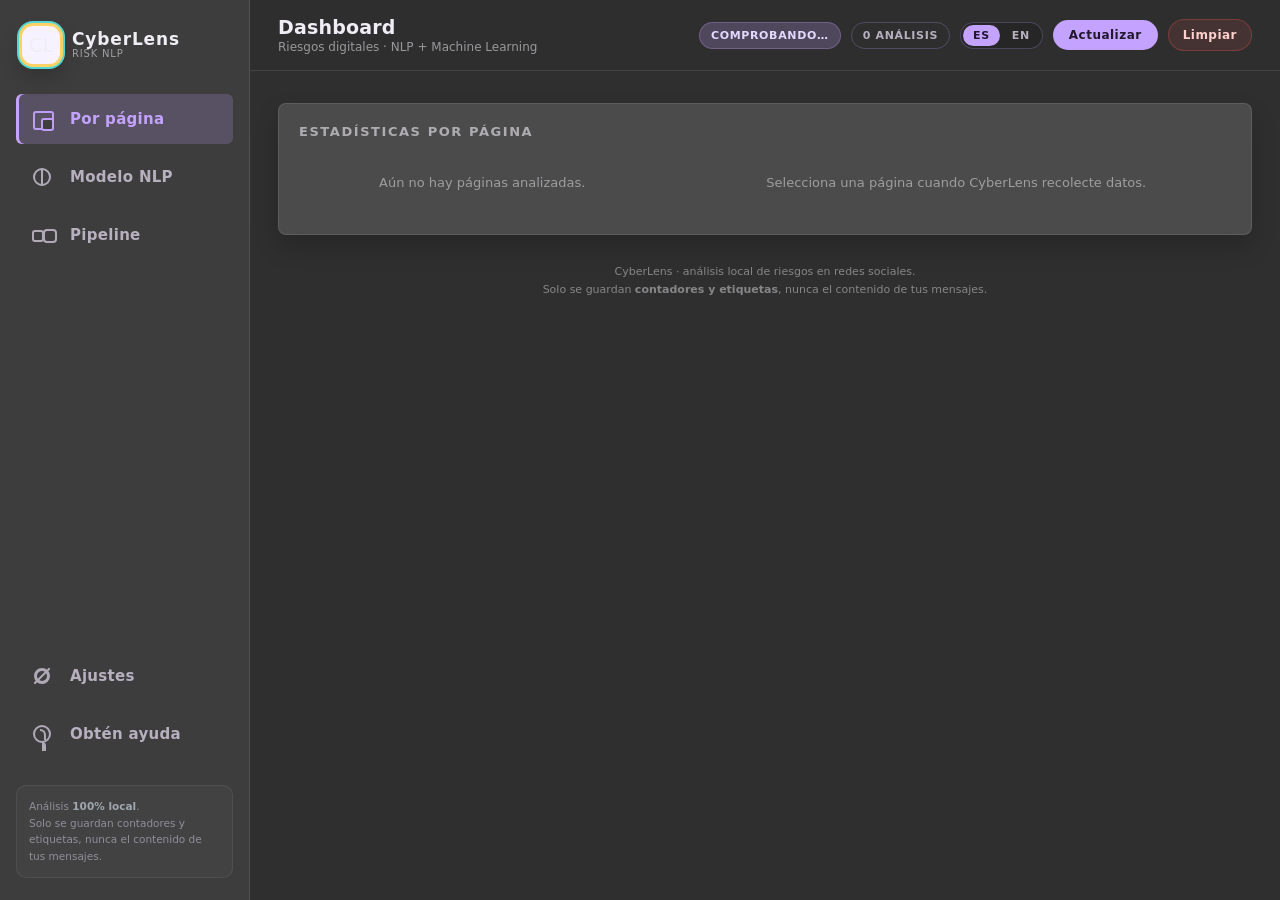
==== extension/dashboard.html @ c4533414 "Mejoras de la extension" ====
﻿<!DOCTYPE html>
<html lang="es">
<head>
  <meta charset="UTF-8" />
  <title>CyberLens · Dashboard</title>
  <style>
    * { box-sizing: border-box; margin: 0; padding: 0; }
    html, body { min-height: 100%; }
    :root {
      --bg:        #2f2f2f;
      --bg-2:      #383838;
      --panel:     #4b4b4b;
      --panel-2:   #3f3f43;
      --border:    rgba(255,255,255,0.10);
      --border-2:  rgba(196,162,255,0.24);
      --text:      #f0edf4;
      --muted:     #b7b0bf;
      --accent:    #c4a2ff;
      --accent-2:  #52d8d4;
      --sidebar-w: 250px;
    }
    body {
      font-family: "Segoe UI", system-ui, -apple-system, sans-serif;
      background: var(--bg);
      color: var(--text);
      min-height: 100vh;
    }

    /* ── Layout principal: sidebar + contenido ─────────────────────── */
    .app {
      display: grid;
      grid-template-columns: var(--sidebar-w) 1fr;
      min-height: 100vh;
    }

    /* ── Sidebar ───────────────────────────────────────────────────── */
    .sidebar {
      background: #3d3d3d;
      border-right: 1px solid var(--border);
      padding: 22px 16px;
      display: flex;
      flex-direction: column;
      gap: 26px;
      position: sticky;
      top: 0;
      height: 100vh;
    }
    .sidebar .brand {
      display: flex;
      align-items: center;
      gap: 12px;
      padding: 4px 6px;
    }
    .sidebar .brand .logo {
      width: 38px;
      height: 38px;
      border-radius: 11px;
      background: #f7f2ff;
      display: flex;
      align-items: center;
      justify-content: center;
      font-size: 20px;
      flex-shrink: 0;
      box-shadow: 0 0 0 3px #ffd166, 0 0 0 5px #52d8d4, 0 10px 22px rgba(0,0,0,0.24);
    }
    .sidebar .brand h1 {
      font-size: 17px;
      font-weight: 800;
      letter-spacing: 0.05em;
      color: var(--text);
      line-height: 1;
    }
    .sidebar .brand .sub {
      font-size: 10px;
      opacity: 0.55;
      letter-spacing: 0.08em;
      text-transform: uppercase;
    }

    .nav { display: flex; flex-direction: column; gap: 8px; }
    .nav a {
      display: flex;
      align-items: center;
      gap: 16px;
      padding: 13px 14px;
      border-radius: 6px;
      color: var(--muted);
      text-decoration: none;
      font-size: 15px;
      font-weight: 700;
      letter-spacing: 0.02em;
      transition: background 0.15s ease, color 0.15s ease;
    }
    .nav a .ico { width: 24px; text-align: center; font-size: 18px; opacity: 0.95; }
    .ico {
      position: relative;
      display: inline-block;
      width: 24px;
      height: 24px;
      flex-shrink: 0;
    }
    .ico::before,
    .ico::after {
      content: "";
      position: absolute;
      border-radius: 3px;
    }
    .ico--overview::before { inset: 4px; border: 2px solid currentColor; }
    .ico--overview::after { left: 7px; right: 7px; bottom: 7px; height: 6px; background: currentColor; }
    .ico--pages::before { left: 3px; top: 4px; width: 17px; height: 15px; border: 2px solid currentColor; }
    .ico--pages::after {
      right: 0; bottom: 0; width: 9px; height: 9px;
      border: 2px solid currentColor; background: #3d3d3d;
    }
    .ico--model::before { inset: 3px; border: 2px solid currentColor; border-radius: 50%; }
    .ico--model::after {
      left: 11px; top: 3px; width: 2px; height: 18px;
      background: currentColor;
      box-shadow: -6px 7px 0 -1px currentColor, 6px 7px 0 -1px currentColor;
    }
    .ico--pipeline::before { left: 2px; top: 11px; width: 20px; height: 2px; background: currentColor; }
    .ico--pipeline::after {
      left: 2px; top: 7px; width: 8px; height: 8px;
      border: 2px solid currentColor; background: #3d3d3d;
      box-shadow: 12px 0 0 -1px #3d3d3d, 12px 0 0 1px currentColor;
    }
    .ico--settings::before {
      inset: 4px;
      border: 3px solid currentColor;
      border-radius: 50%;
    }
    .ico--settings::after {
      left: 11px; top: 1px; width: 2px; height: 22px;
      background: currentColor;
      box-shadow: 0 0 0 0 currentColor;
      transform: rotate(45deg);
    }
    .ico--help::before {
      inset: 3px;
      border: 2px solid currentColor;
      border-radius: 50%;
    }
    .ico--help::after {
      left: 10px; top: 7px; width: 4px; height: 9px;
      border-top: 2px solid currentColor;
      border-right: 2px solid currentColor;
      border-radius: 0 6px 0 0;
      box-shadow: 1px 12px 0 -1px currentColor;
    }
    .nav a:hover { background: rgba(255,255,255,0.04); color: var(--text); }
    .nav a.active {
      background: rgba(196,162,255,0.20);
      color: var(--accent);
      box-shadow: inset 3px 0 0 var(--accent);
    }

    .sidebar .spacer { flex: 1; }
    .sidebar .side-note {
      font-size: 10.5px;
      line-height: 1.6;
      color: var(--muted);
      opacity: 0.7;
      background: rgba(255,255,255,0.04);
      border: 1px solid var(--border);
      border-radius: 10px;
      padding: 12px;
    }
    .sidebar .side-note strong { color: #cbd5e1; }

    /* ── Contenido ─────────────────────────────────────────────────── */
    .main { min-width: 0; }
    .main {
      height: 100vh;
      overflow: hidden;
    }
    .content {
      height: calc(100vh - 70px);
      overflow: auto;
      padding: 32px 28px 80px;
      max-width: 1600px;
      margin: 0 auto;
    }
    .content::-webkit-scrollbar { width: 8px; }
    .content::-webkit-scrollbar-thumb { background: #5f5968; border-radius: 999px; }
    .view-hidden { display: none !important; }

    .header {
      position: sticky;
      top: 0;
      z-index: 10;
      display: flex;
      align-items: center;
      justify-content: space-between;
      gap: 16px;
      padding: 16px 28px;
      background: rgba(47,47,47,0.92);
      backdrop-filter: blur(10px);
      border-bottom: 1px solid var(--border);
    }
    .header .titles h2 {
      font-size: 19px;
      font-weight: 800;
      letter-spacing: 0.01em;
      color: var(--text);
    }
    .header .titles p {
      font-size: 12px;
      opacity: 0.55;
      margin-top: 2px;
    }
    .header .actions {
      display: flex;
      align-items: center;
      gap: 10px;
      flex-wrap: wrap;
      justify-content: flex-end;
    }

    .pill {
      font-size: 11px;
      font-weight: 700;
      letter-spacing: 0.06em;
      text-transform: uppercase;
      padding: 6px 11px;
      border-radius: 999px;
      border: 1px solid var(--border-2);
      color: var(--muted);
      white-space: nowrap;
    }
    .pill.active  { background: #1f6f42; color: #d7ffe4; border-color: #1f6f42; }
    .pill.error   { background: #7f1d1d; color: #fecaca; border-color: #7f1d1d; }
    .pill.waiting { background: rgba(196,162,255,0.22); color: #e5d8ff; border-color: rgba(196,162,255,0.28); }
    .pill.paused  { background: #78350f; color: #fde68a; border-color: #78350f; }

    button.refresh {
      background: #c4a2ff;
      border: none;
      color: #21172f;
      font-size: 12px;
      font-weight: 700;
      padding: 8px 16px;
      border-radius: 999px;
      cursor: pointer;
      letter-spacing: 0.04em;
      font-family: inherit;
    }
    button.refresh:hover { filter: brightness(1.08); }
    button.clear {
      background: rgba(239,83,80,0.12);
      border: 1px solid rgba(239,83,80,0.32);
      color: #ffd0ce;
      font-size: 12px;
      font-weight: 700;
      padding: 8px 14px;
      border-radius: 999px;
      cursor: pointer;
      letter-spacing: 0.04em;
      font-family: inherit;
    }

    .lang-toggle {
      display: inline-flex;
      gap: 2px;
      padding: 2px;
      border-radius: 999px;
      background: rgba(24,24,24,0.35);
      border: 1px solid var(--border-2);
    }
    .lang-toggle button {
      background: transparent;
      border: none;
      color: var(--muted);
      font-size: 11px;
      font-weight: 800;
      letter-spacing: 0.06em;
      padding: 4px 10px;
      border-radius: 999px;
      cursor: pointer;
      font-family: inherit;
    }
    .lang-toggle button.active {
      background: #c4a2ff;
      color: #21172f;
    }

    /* ── Grid de tarjetas ──────────────────────────────────────────── */
    .grid {
      display: grid;
      grid-template-columns: repeat(12, 1fr);
      gap: 16px;
    }
    .card {
      background: var(--panel);
      border: 1px solid var(--border);
      border-radius: 8px;
      padding: 20px;
      box-shadow: 0 12px 24px rgba(0,0,0,0.18);
    }
    .card h2 {
      font-size: 13px;
      font-weight: 700;
      letter-spacing: 0.12em;
      text-transform: uppercase;
      opacity: 0.6;
      margin-bottom: 12px;
    }

    .span-12 { grid-column: span 12; }
    .span-8  { grid-column: span 8; }
    .span-6  { grid-column: span 6; }
    .span-4  { grid-column: span 4; }
    @media (max-width: 980px) {
      .span-8, .span-6, .span-4 { grid-column: span 12; }
    }

    /* ── KPI cards ─────────────────────────────────────────────────── */
    .kpi-row {
      grid-column: span 12;
      display: grid;
      grid-template-columns: repeat(5, 1fr);
      gap: 14px;
    }
    @media (max-width: 980px) { .kpi-row { grid-template-columns: repeat(2, 1fr); } }
    @media (max-width: 520px) { .kpi-row { grid-template-columns: 1fr; } }
    .kpi {
      background: var(--panel);
      border: 1px solid var(--border);
      border-radius: 8px;
      padding: 16px 18px;
      box-shadow: 0 8px 24px rgba(0,0,0,0.22);
      position: relative;
      overflow: hidden;
    }
    .kpi::before {
      content: "";
      position: absolute;
      top: 0; left: 0;
      width: 2px; height: 100%;
      background: var(--accent);
      opacity: 0.85;
    }
    .kpi.kpi--risky::before  { background: #ef5350; }
    .kpi.kpi--safe::before   { background: #52d8d4; }
    .kpi.kpi--conf::before   { background: #c4a2ff; }
    .kpi.kpi--dom::before    { background: #ffb86b; }
    .kpi .k-label {
      font-size: 12px;
      letter-spacing: 0.09em;
      text-transform: uppercase;
      opacity: 0.6;
      font-weight: 700;
    }
    .kpi .k-value {
      font-size: 30px;
      font-weight: 800;
      letter-spacing: -0.02em;
      line-height: 1.1;
      margin-top: 8px;
      color: #e8e1ee;
      font-variant-numeric: tabular-nums;
    }
    .kpi .k-sub {
      font-size: 12px;
      opacity: 0.55;
      margin-top: 4px;
    }

    /* ── Banner de nivel de riesgo ─────────────────────────────────── */
    .risk-banner { display: flex; align-items: center; gap: 24px; flex-wrap: wrap; }
    .risk-banner__badge {
      display: flex;
      flex-direction: column;
      align-items: center;
      justify-content: center;
      min-width: 160px;
      padding: 18px 24px;
      border-radius: 12px;
      font-weight: 800;
      letter-spacing: 0.1em;
      text-transform: uppercase;
      text-align: center;
    }
    .risk-banner__badge .level { font-size: 28px; line-height: 1; }
    .risk-banner__badge .label { font-size: 12px; opacity: 0.85; margin-top: 6px; }
    .risk-banner__badge.bajo  { background: rgba(32,201,168,0.16);  border: 1px solid rgba(32,201,168,0.42); color: #c7fff2; }
    .risk-banner__badge.medio { background: rgba(245,158,11,0.18); border: 1px solid #b45309; color: #fde68a; }
    .risk-banner__badge.alto  { background: rgba(239,83,80,0.18);  border: 1px solid rgba(239,83,80,0.45); color: #ffd0ce; }
    .risk-banner__badge.sin   { background: rgba(255,255,255,0.06); border: 1px solid rgba(255,255,255,0.14); color: var(--muted); }
    .risk-banner__body { flex: 1; min-width: 240px; }
    .risk-banner__body .reason { font-size: 15px; line-height: 1.5; color: var(--text); margin-bottom: 6px; }
    .risk-banner__body .hint { font-size: 12px; opacity: 0.6; line-height: 1.5; }
    .risk-banner__body strong { color: #fef3c7; }

    /* ── Donut + leyenda ───────────────────────────────────────────── */
    .donut-row { display: flex; align-items: center; gap: 20px; flex-wrap: wrap; }
    .donut-wrap { position: relative; width: 180px; height: 180px; flex-shrink: 0; }
    .donut-wrap .center {
      position: absolute; inset: 0;
      display: flex; flex-direction: column;
      align-items: center; justify-content: center;
      text-align: center; pointer-events: none;
    }
    .donut-wrap .center .big { font-size: 28px; font-weight: 800; color: var(--text); }
    .donut-wrap .center .small {
      font-size: 12px; letter-spacing: 0.08em; text-transform: uppercase;
      opacity: 0.55; margin-top: 2px;
    }
    .legend { flex: 1; min-width: 180px; display: grid; gap: 8px; }
    .legend .row { display: flex; align-items: center; gap: 10px; font-size: 13px; }
    .legend .dot { width: 10px; height: 10px; border-radius: 50%; flex-shrink: 0; }
    .legend .name { flex: 1; }
    .legend .pct { font-variant-numeric: tabular-nums; font-weight: 700; color: var(--text); }
    .legend .count { font-size: 11px; opacity: 0.55; margin-left: 6px; }

    /* ── Confianza ─────────────────────────────────────────────────── */
    .conf-wrap { text-align: center; }
    .conf-wrap .value {
      font-size: 48px; font-weight: 800; letter-spacing: -0.02em;
      line-height: 1; color: var(--accent); margin: 10px 0 4px;
    }
    .conf-wrap .label {
      font-size: 12px; letter-spacing: 0.08em; text-transform: uppercase; opacity: 0.55;
    }
    .conf-bar {
      margin-top: 14px; height: 8px; width: 100%;
      background: rgba(255,255,255,0.06); border-radius: 999px; overflow: hidden;
    }
    .conf-bar__fill {
      height: 100%; background: #c4a2ff;
      border-radius: 999px; transition: width 0.5s cubic-bezier(0.22,1,0.36,1);
    }
    .conf-hint { font-size: 11px; opacity: 0.55; margin-top: 10px; line-height: 1.5; }

    /* ── Sparkline de sesión ───────────────────────────────────────── */
    .spark { display: flex; align-items: flex-end; gap: 4px; height: 80px; padding: 4px 0; }
    .spark__bar { flex: 1; min-width: 4px; border-radius: 3px 3px 0 0; transition: height 0.3s ease; }
    .spark__empty { font-size: 12px; opacity: 0.45; text-align: center; padding: 20px; }
    .session-stats {
      display: grid; grid-template-columns: repeat(3, 1fr); gap: 10px; margin-top: 14px;
    }
    .session-stats .stat {
      padding: 10px; background: rgba(255,255,255,0.05); border-radius: 6px; text-align: center;
    }
    .session-stats .stat .n { font-size: 20px; font-weight: 800; color: var(--text); }
    .session-stats .stat .l {
      font-size: 12px; letter-spacing: 0.08em; text-transform: uppercase; opacity: 0.55; margin-top: 4px;
    }

    /* ── Chips de últimas categorías ───────────────────────────────── */
    .chips { display: flex; flex-wrap: wrap; gap: 8px; max-height: 220px; overflow-y: auto; padding-right: 4px; }
    .chips::-webkit-scrollbar { width: 6px; }
    .chips::-webkit-scrollbar-thumb { background: #6d6974; border-radius: 999px; }
    .chip {
      display: inline-flex; align-items: center; gap: 8px; padding: 6px 12px;
      border-radius: 999px; font-size: 12px; font-weight: 600; border: 1px solid transparent;
    }
    .chip .dot { width: 8px; height: 8px; border-radius: 50%; }
    .chip .when { font-size: 10px; opacity: 0.6; font-weight: 500; margin-left: 2px; }
    .chip.seguro      { background: rgba(32,201,168,0.14);  color: #c7fff2; border-color: rgba(32,201,168,0.32); }
    .chip.phishing    { background: rgba(239,83,80,0.14);  color: #ffd0ce; border-color: rgba(239,83,80,0.32); }
    .chip.toxicidad   { background: rgba(196,162,255,0.16); color: #eadfff; border-color: rgba(196,162,255,0.34); }
    .chip.oversharing { background: rgba(255,184,107,0.14); color: #ffe3bf; border-color: rgba(255,184,107,0.32); }
    .chip.seguro      .dot { background: #20c9a8; }
    .chip.phishing    .dot { background: #ef5350; }
    .chip.toxicidad   .dot { background: #c4a2ff; }
    .chip.oversharing .dot { background: #ffb86b; }

    .empty-card { text-align: center; padding: 24px; opacity: 0.5; font-size: 13px; }

    .site-layout {
      display: grid;
      grid-template-columns: minmax(240px, 0.8fr) minmax(0, 1.2fr);
      gap: 16px;
    }
    .site-list { display: grid; gap: 4px; }
    .site-row {
      width: 100%;
      display: grid;
      grid-template-columns: 34px 1fr auto;
      gap: 12px;
      align-items: center;
      padding: 12px 10px;
      border: 0;
      border-radius: 8px;
      background: transparent;
      color: var(--text);
      cursor: pointer;
      text-align: left;
      font-family: inherit;
    }
    .site-row:hover,
    .site-row.active { background: rgba(196,162,255,0.16); }
    .site-icon {
      width: 28px;
      height: 28px;
      display: grid;
      place-items: center;
      border-radius: 50%;
      background: rgba(196,162,255,0.18);
      color: var(--accent);
      font-size: 12px;
      font-weight: 900;
    }
    .site-row strong { display: block; font-size: 15px; font-weight: 700; color: var(--text); }
    .site-row small { display: block; margin-top: 3px; color: var(--muted); font-size: 12px; line-height: 1.35; }
    .site-row .chev {
      width: 9px;
      height: 9px;
      border-right: 2px solid #8f8998;
      border-bottom: 2px solid #8f8998;
      transform: rotate(-45deg);
    }
    .site-detail__head {
      display: flex;
      align-items: flex-start;
      justify-content: space-between;
      gap: 16px;
      margin-bottom: 16px;
    }
    .site-detail__head h3 { font-size: 22px; font-weight: 700; color: var(--text); }
    .site-detail__head p { margin-top: 4px; color: var(--muted); font-size: 12px; }
    .site-mini-grid {
      display: grid;
      grid-template-columns: repeat(4, minmax(0, 1fr));
      gap: 10px;
      margin-bottom: 16px;
    }
    .site-mini {
      padding: 12px;
      border-radius: 8px;
      background: rgba(255,255,255,0.05);
      border: 1px solid var(--border);
    }
    .site-mini .n { font-size: 24px; font-weight: 800; color: var(--text); font-variant-numeric: tabular-nums; }
    .site-mini .l {
      margin-top: 4px;
      color: var(--muted);
      font-size: 10px;
      letter-spacing: 0.08em;
      text-transform: uppercase;
    }
    .site-bars { display: grid; gap: 10px; }
    .site-bar {
      display: grid;
      grid-template-columns: 110px 1fr 44px;
      gap: 10px;
      align-items: center;
      font-size: 12px;
    }
    .site-bar .track {
      height: 7px;
      overflow: hidden;
      border-radius: 999px;
      background: rgba(255,255,255,0.08);
    }
    .site-bar .fill { display: block; height: 100%; border-radius: inherit; }
    .site-recent { margin-top: 16px; }

    /* ── Divisor de sección ────────────────────────────────────────── */
    .section-divider {
      grid-column: span 12;
      display: flex; align-items: center; gap: 14px;
      margin: 14px 0 0;
      font-size: 12px; font-weight: 800; letter-spacing: 0.12em;
      text-transform: uppercase; color: #cbd5e1;
    }
    .section-divider .badge {
      font-size: 16px;
      width: 30px; height: 30px; border-radius: 9px;
      display: inline-flex; align-items: center; justify-content: center;
      background: rgba(196,162,255,0.16); border: 1px solid rgba(196,162,255,0.32);
    }
    .section-divider::after { content: ""; flex: 1; height: 1px; background: var(--border); }

    /* ── Pipeline NLP ─────────────────────────────────────────────── */
    .pipeline { display: flex; align-items: stretch; gap: 10px; overflow-x: auto; padding-bottom: 4px; }
    .pipe-step {
      flex: 1 1 0; min-width: 140px;
      background: rgba(255,255,255,0.04); border: 1px solid var(--border);
      border-radius: 8px; padding: 12px; position: relative;
    }
    .pipe-step__num {
      display: inline-flex; align-items: center; justify-content: center;
      width: 22px; height: 22px; border-radius: 50%;
      background: #c4a2ff;
      color: #21172f; font-size: 11px; font-weight: 800; margin-bottom: 8px;
    }
    .pipe-step__title {
      font-size: 12px; font-weight: 700; color: var(--text);
      letter-spacing: 0.04em; text-transform: uppercase;
    }
    .pipe-step__sub { font-size: 11px; opacity: 0.55; margin-top: 2px; line-height: 1.4; }
    .pipe-step__sample {
      margin-top: 8px; padding: 6px 8px; background: rgba(0,0,0,0.18);
      border-radius: 6px; font-family: ui-monospace, Consolas, monospace;
      font-size: 11px; color: #d8c8ff; white-space: nowrap;
      overflow: hidden; text-overflow: ellipsis; max-width: 100%;
    }
    .pipe-arrow { display: flex; align-items: center; color: #8a8294; font-size: 18px; flex-shrink: 0; }
    @media (max-width: 980px) {
      .pipeline { flex-direction: column; }
      .pipe-arrow { transform: rotate(90deg); align-self: center; }
    }

    /* ── Dataset / Precisión / barras ──────────────────────────────── */
    .stat-grid { display: grid; gap: 10px; }
    .stat-grid .row {
      display: grid; grid-template-columns: 90px 1fr 56px;
      align-items: center; gap: 10px; font-size: 12px;
    }
    .stat-grid .row .name { font-weight: 600; color: var(--text); }
    .stat-grid .row .track {
      height: 8px; background: rgba(255,255,255,0.06); border-radius: 999px; overflow: hidden;
    }
    .stat-grid .row .fill { height: 100%; border-radius: 999px; }
    .stat-grid .row .val { text-align: right; font-variant-numeric: tabular-nums; font-weight: 700; color: var(--text); }
    .fill--seguro      { background: #20c9a8; }
    .fill--phishing    { background: #ef5350; }
    .fill--toxicidad   { background: #c4a2ff; }
    .fill--oversharing { background: #ffb86b; }
    .fill--normal      { background: #20c9a8; }

    .big-metric { text-align: center; padding: 4px 0; }
    .big-metric .v {
      font-size: 44px; font-weight: 800; letter-spacing: -0.02em; line-height: 1; color: var(--accent);
    }
    .big-metric .l {
      font-size: 10px; letter-spacing: 0.08em; text-transform: uppercase; opacity: 0.55; margin-top: 6px;
    }
    .metric-row { display: grid; grid-template-columns: repeat(3, 1fr); gap: 10px; margin-top: 16px; }
    .metric-row .m { padding: 10px; background: rgba(255,255,255,0.03); border-radius: 8px; text-align: center; }
    .metric-row .m .n { font-size: 18px; font-weight: 800; color: var(--text); font-variant-numeric: tabular-nums; }
    .metric-row .m .k {
      font-size: 10px; letter-spacing: 0.08em; text-transform: uppercase; opacity: 0.55; margin-top: 2px;
    }

    /* ── Config del modelo (chips informativos) ────────────────────── */
    .spec-list { display: grid; gap: 10px; }
    .spec-list .spec {
      display: flex; align-items: center; justify-content: space-between; gap: 12px;
      padding: 10px 12px; background: rgba(255,255,255,0.03);
      border: 1px solid var(--border); border-radius: 10px;
    }
    .spec .spec-k { font-size: 11px; letter-spacing: 0.04em; text-transform: uppercase; opacity: 0.6; font-weight: 700; }
    .spec .spec-v {
      font-size: 12px; font-weight: 700; color: #d8c8ff;
      font-family: ui-monospace, Consolas, monospace; text-align: right;
    }

    /* ── Top términos por categoría ────────────────────────────────── */
    .terms-grid { display: grid; grid-template-columns: repeat(2, 1fr); gap: 14px; }
    @media (max-width: 1100px) { .terms-grid { grid-template-columns: 1fr; } }
    .terms-col {
      background: rgba(255,255,255,0.04); border: 1px solid var(--border);
      border-radius: 8px; padding: 14px;
    }
    .terms-col .head {
      display: flex; align-items: center; gap: 8px; margin-bottom: 10px;
      font-size: 12px; font-weight: 800; letter-spacing: 0.04em; text-transform: uppercase;
    }
    .terms-col .head .dot { width: 10px; height: 10px; border-radius: 50%; }
    .terms { display: flex; flex-wrap: wrap; gap: 6px; }
    .term {
      display: inline-flex; align-items: baseline; gap: 6px;
      padding: 5px 10px; border-radius: 8px; font-size: 12px; font-weight: 600;
      background: rgba(255,255,255,0.04); border: 1px solid var(--border);
    }
    .term .w {
      font-size: 10px; opacity: 0.55; font-variant-numeric: tabular-nums;
      font-family: ui-monospace, Consolas, monospace;
    }

    /* ── Matriz de confusión ───────────────────────────────────────── */
    .cm-wrap { display: grid; grid-template-columns: auto 1fr; gap: 8px; align-items: center; }
    .cm-wrap .yaxis-label {
      writing-mode: vertical-rl; transform: rotate(180deg);
      font-size: 10px; letter-spacing: 0.12em; text-transform: uppercase; opacity: 0.5; align-self: center;
    }
    .cm-wrap .xaxis-label {
      grid-column: 2; font-size: 10px; letter-spacing: 0.12em; text-transform: uppercase;
      opacity: 0.5; text-align: center; margin-top: 6px;
    }
    .cm-table { width: 100%; border-collapse: separate; border-spacing: 4px; font-size: 11px; }
    .cm-table th {
      font-size: 10px; letter-spacing: 0.06em; text-transform: uppercase;
      opacity: 0.55; font-weight: 600; padding: 4px 2px; text-align: center;
    }
    .cm-table th.row-head { text-align: right; padding-right: 8px; white-space: nowrap; }
    .cm-table td {
      text-align: center; padding: 10px 4px; border-radius: 6px;
      font-weight: 700; color: var(--text); font-variant-numeric: tabular-nums; transition: background 0.2s ease;
    }
    .cm-table td.diag { outline: 1px solid rgba(196,162,255,0.42); }
    .cm-hint { font-size: 11px; opacity: 0.55; margin-top: 12px; line-height: 1.5; }

    .settings-grid {
      display: grid;
      grid-template-columns: repeat(2, minmax(0, 1fr));
      gap: 16px;
    }
    .settings-card,
    .help-panel {
      background: var(--panel);
      border: 1px solid var(--border);
      border-radius: 8px;
      padding: 24px;
    }
    .settings-card h3,
    .help-panel h3 {
      font-size: 20px;
      margin-bottom: 10px;
      color: var(--text);
    }
    .settings-card p,
    .help-panel p {
      color: #d8d3df;
      line-height: 1.65;
      font-size: 15px;
    }
    .settings-actions {
      display: flex;
      flex-wrap: wrap;
      gap: 10px;
      margin-top: 18px;
    }
    .settings-actions .btn-lite {
      border: 1px solid var(--border-2);
      background: rgba(196,162,255,0.14);
      color: #eadfff;
      border-radius: 999px;
      padding: 10px 16px;
      font-family: inherit;
      font-weight: 800;
      cursor: pointer;
    }
    .settings-actions .btn-danger {
      border-color: rgba(239,83,80,0.36);
      background: rgba(239,83,80,0.12);
      color: #ffd0ce;
    }
    .help-view {
      grid-column: span 12;
      max-width: 860px;
      padding: 8px 12px 40px;
    }
    .help-view h2 {
      font-size: 30px;
      font-weight: 800;
      margin-bottom: 28px;
      color: var(--text);
      letter-spacing: 0;
      text-transform: none;
      opacity: 1;
    }
    .help-copy {
      font-size: 18px;
      line-height: 1.7;
      color: #e2dce8;
      margin-bottom: 26px;
    }
    .help-meta {
      display: grid;
      gap: 16px;
      margin-bottom: 28px;
      font-size: 17px;
    }
    .code-pill {
      display: inline-flex;
      align-items: center;
      min-height: 42px;
      padding: 0 12px;
      margin-left: 8px;
      border-radius: 8px;
      background: #555;
      color: #e6e1ec;
      font-weight: 800;
      letter-spacing: 0.06em;
      font-family: ui-monospace, Consolas, monospace;
    }
    .help-links {
      margin-left: 24px;
      display: grid;
      gap: 8px;
      color: #c4a2ff;
      font-size: 16px;
    }
    .help-links a {
      color: #b9d2ff;
      text-decoration: underline;
      text-underline-offset: 3px;
    }

    .footer { margin-top: 28px; text-align: center; font-size: 11px; opacity: 0.45; line-height: 1.6; }

    /* ── Responsive: barra inferior + vista activa ─────────────────── */
    @media (max-width: 1100px) {
      body { overflow: hidden; }
      .app {
        display: block;
        min-height: 100vh;
      }
      .sidebar {
        position: fixed;
        left: 0;
        right: 0;
        bottom: 0;
        top: auto;
        z-index: 40;
        height: 64px;
        padding: 0 10px;
        border-right: 0;
        border-top: 1px solid var(--border);
        background: #3d3d3d;
        display: grid;
        grid-template-columns: repeat(5, 1fr);
        align-items: center;
      }
      .sidebar .brand,
      .sidebar .spacer,
      .sidebar .side-note {
        display: none;
      }
      .nav,
      .nav-secondary {
        display: contents;
      }
      .nav a {
        width: 100%;
        height: 52px;
        justify-content: center;
        padding: 0;
        border-radius: 999px;
        box-shadow: none;
        font-size: 0;
      }
      .nav a span:not(.ico) { display: none; }
      .nav a .ico {
        width: 24px;
        height: 24px;
        opacity: 1;
      }
      .nav a.active {
        background: rgba(196,162,255,0.28);
        box-shadow: none;
        color: var(--accent);
      }
      .main {
        height: 100vh;
        overflow: hidden;
        padding-bottom: 64px;
      }
      .header {
        position: sticky;
        top: 0;
        min-height: 112px;
        padding: 18px 20px 10px;
        display: grid;
        grid-template-columns: 1fr;
        align-items: start;
        gap: 10px;
      }
      .header .titles h2 {
        font-size: 24px;
        line-height: 1.1;
      }
      .header .titles p { display: none; }
      .header .actions {
        width: 100%;
        min-width: 0;
        flex-wrap: nowrap;
        justify-content: flex-start;
        overflow-x: auto;
        padding-bottom: 4px;
        scrollbar-width: none;
      }
      .header .actions::-webkit-scrollbar { display: none; }
      .pill,
      button.refresh,
      button.clear {
        flex: 0 0 auto;
      }
      .content {
        height: calc(100vh - 112px - 64px);
        overflow: auto;
        padding: 18px 14px 24px;
        max-width: none;
        width: 100%;
      }
      .grid {
        grid-template-columns: 1fr;
        gap: 14px;
      }
      .span-12,
      .span-8,
      .span-6,
      .span-4,
      .kpi-row {
        grid-column: 1 / -1;
      }
      .card {
        padding: 16px;
        border-radius: 8px;
        width: 100%;
        min-width: 0;
      }
      .kpi-row {
        grid-template-columns: 1fr;
        gap: 12px;
      }
      .risk-banner {
        display: grid;
        grid-template-columns: 1fr;
        gap: 14px;
      }
      .risk-banner__badge {
        min-width: 0;
        width: 100%;
      }
      .donut-row {
        justify-content: center;
      }
      .legend {
        width: 100%;
        min-width: 0;
      }
      .session-stats {
        grid-template-columns: 1fr;
      }
      .site-layout { grid-template-columns: 1fr; }
      .site-mini-grid { grid-template-columns: repeat(2, minmax(0, 1fr)); }
      .site-row {
        padding: 14px 8px;
      }
      .pipeline {
        flex-direction: column;
        overflow-x: visible;
      }
      .pipe-arrow {
        transform: rotate(90deg);
        align-self: center;
      }
      .terms-grid {
        grid-template-columns: 1fr;
      }
      .cm-wrap {
        overflow-x: auto;
      }
      .cm-table {
        min-width: 520px;
      }
    }
    @media (max-width: 520px) {
      .site-mini-grid { grid-template-columns: 1fr; }
      .site-bar { grid-template-columns: 88px 1fr 38px; }
      .header { min-height: 120px; padding-inline: 16px; }
      .content { height: calc(100vh - 120px - 64px); }
      .lang-toggle button { padding: 4px 8px; }
      .pill { padding: 6px 9px; }
    }
  </style>
</head>
<body>
  <div class="app">
    <!-- ── Sidebar ─────────────────────────────────────────────────── -->
    <aside class="sidebar">
      <div class="brand">
        <div class="logo" aria-hidden="true">CL</div>
        <div>
          <h1>CyberLens</h1>
          <div class="sub" data-i18n="dashboard.sidebar.tag">Risk NLP</div>
        </div>
      </div>

      <nav class="nav" id="nav">
        <a href="#view-pages" class="active" data-nav="view-pages">
          <span class="ico ico--pages" aria-hidden="true"></span><span>Por página</span>
        </a>
        <a href="#view-model" data-nav="view-model">
          <span class="ico ico--model" aria-hidden="true"></span><span data-i18n="dashboard.nav.model">Modelo NLP</span>
        </a>
        <a href="#view-pipeline" data-nav="view-pipeline">
          <span class="ico ico--pipeline" aria-hidden="true"></span><span data-i18n="dashboard.nav.pipeline">Pipeline</span>
        </a>
      </nav>

      <div class="spacer"></div>
      <nav class="nav nav-secondary">
        <a href="#view-settings" data-nav="view-settings">
          <span class="ico ico--settings" aria-hidden="true"></span><span>Ajustes</span>
        </a>
        <a href="#view-help" data-nav="view-help">
          <span class="ico ico--help" aria-hidden="true"></span><span>Obtén ayuda</span>
        </a>
      </nav>
      <div class="side-note" data-i18n-html="dashboard.sidebar.note">
        Análisis <strong>100% local</strong>.<br />Solo se guardan contadores y etiquetas, nunca el contenido de tus mensajes.
      </div>
    </aside>

    <!-- ── Contenido principal ─────────────────────────────────────── -->
    <div class="main">
      <header class="header">
        <div class="titles">
          <h2 data-i18n="dashboard.header.title">Dashboard</h2>
          <p data-i18n="dashboard.header.subtitle">Riesgos digitales · NLP + Machine Learning</p>
        </div>
        <div class="actions">
          <span id="statusPill" class="pill waiting" data-i18n="pill.checking">Comprobando…</span>
          <span class="pill" id="totalPill">0 análisis</span>
          <span class="lang-toggle" data-i18n-attr="title:lang.toggle.title">
            <button type="button" data-lang-btn="es" data-i18n="lang.es">ES</button>
            <button type="button" data-lang-btn="en" data-i18n="lang.en">EN</button>
          </span>
          <button id="btnRefresh" class="refresh" data-i18n="dashboard.btn.refresh">Actualizar</button>
          <button id="btnClearStats" class="clear">Limpiar</button>
        </div>
      </header>

      <div class="content">
        <div class="grid">
          <!-- ── KPI cards ───────────────────────────────────────────── -->
          <div class="kpi-row" id="view-overview">
            <div class="kpi">
              <div class="k-label" data-i18n="dashboard.kpi.total">Total analizados</div>
              <div class="k-value" id="kpiTotal">0</div>
              <div class="k-sub" data-i18n="dashboard.kpi.total.sub">en este navegador</div>
            </div>
            <div class="kpi kpi--risky">
              <div class="k-label" data-i18n="dashboard.kpi.risky">Riesgosos</div>
              <div class="k-value" id="kpiRisky">0</div>
              <div class="k-sub" id="kpiRiskyPct" data-i18n="dashboard.kpi.risky.sub">phishing · toxicidad · oversharing</div>
            </div>
            <div class="kpi kpi--safe">
              <div class="k-label" data-i18n="dashboard.kpi.safe">Seguros</div>
              <div class="k-value" id="kpiSafe">0</div>
              <div class="k-sub" data-i18n="dashboard.kpi.safe.sub">sin patrón de riesgo</div>
            </div>
            <div class="kpi kpi--conf">
              <div class="k-label" data-i18n="dashboard.kpi.confidence">Confianza promedio</div>
              <div class="k-value" id="kpiConfidence">—</div>
              <div class="k-sub" data-i18n="dashboard.kpi.confidence.sub">predicción del modelo</div>
            </div>
            <div class="kpi kpi--dom">
              <div class="k-label" data-i18n="dashboard.kpi.dominant">Categoría dominante</div>
              <div class="k-value" id="kpiDominant" style="font-size:22px">—</div>
              <div class="k-sub" id="kpiDominantSub" data-i18n="dashboard.kpi.dominant.empty">sin datos aún</div>
            </div>
          </div>

          <!-- Banner de nivel de riesgo general -->
          <section class="card span-12">
            <h2 data-i18n="dashboard.section.riskLevel">Nivel de riesgo general</h2>
            <div class="risk-banner">
              <div id="riskBadge" class="risk-banner__badge sin">
                <span class="level" id="riskLevel">—</span>
                <span class="label" data-i18n="risk.label">Riesgo</span>
              </div>
              <div class="risk-banner__body">
                <p class="reason" id="riskReason" data-i18n="dashboard.empty.risk">Aún no se han analizado mensajes.</p>
                <p class="hint" id="riskHint" data-i18n="dashboard.empty.riskHint">Abre WhatsApp Web, X u otra red social para empezar a recolectar datos.</p>
              </div>
            </div>
          </section>
          <section class="card span-12" id="view-pages">
            <h2>Estadísticas por página</h2>
            <div class="site-layout">
              <div class="site-list" id="siteList"></div>
              <div class="site-detail" id="siteDetail"></div>
            </div>
          </section>

          <!-- Distribución de riesgos (donut) -->
          <section class="card span-8">
            <h2 data-i18n="dashboard.section.distribution">Distribución de riesgos</h2>
            <div class="donut-row">
              <div class="donut-wrap">
                <svg id="donut" width="180" height="180" viewBox="0 0 180 180"></svg>
                <div class="center">
                  <span class="big" id="donutTotal">0</span>
                  <span class="small" data-i18n="dashboard.donutCenter.label">analizados</span>
                </div>
              </div>
              <div class="legend" id="legend"></div>
            </div>
          </section>

          <!-- Confianza promedio -->
          <section class="card span-4">
            <h2 data-i18n="dashboard.section.confidence">Confianza promedio</h2>
            <div class="conf-wrap">
              <div class="value" id="confValue">—</div>
              <div class="label" data-i18n="dashboard.conf.modelLabel">Modelo Logistic Regression</div>
              <div class="conf-bar"><div class="conf-bar__fill" id="confFill" style="width:0%"></div></div>
              <p class="conf-hint" id="confHint" data-i18n="dashboard.conf.empty">Sin datos todavía.</p>
            </div>
          </section>

          <!-- Riesgos por sesión -->
          <section class="card span-8">
            <h2><span data-i18n="dashboard.section.session">Riesgos detectados por sesión</span> <span style="opacity:0.5;font-weight:400;" data-i18n="dashboard.section.session.note">(últimos 30 análisis)</span></h2>
            <div id="spark" class="spark"></div>
            <div class="session-stats">
              <div class="stat"><div class="n" id="sessTotal">0</div><div class="l" data-i18n="dashboard.session.total">En sesión</div></div>
              <div class="stat"><div class="n" id="sessRisky">0</div><div class="l" data-i18n="dashboard.session.risky">Riesgosos</div></div>
              <div class="stat"><div class="n" id="sessSafe">0</div><div class="l" data-i18n="dashboard.session.safe">Seguros</div></div>
            </div>
          </section>

          <!-- Últimas categorías detectadas -->
          <section class="card span-4">
            <h2 data-i18n="dashboard.section.recent">Últimas categorías</h2>
            <div id="chips" class="chips"></div>
          </section>

          <!-- ─── Sección: Entrenamiento del modelo NLP ──────────────── -->
          <div class="section-divider" id="view-model">
            <span class="badge"><span class="ico ico--model" aria-hidden="true"></span></span>
            <span data-i18n="dashboard.section.training">Entrenamiento del modelo NLP</span>
          </div>

          <!-- Precisión global -->
          <section class="card span-4">
            <h2 data-i18n="dashboard.section.accuracy">Precisión del modelo</h2>
            <div class="big-metric">
              <div class="v" id="modelAccuracy">—</div>
              <div class="l" data-i18n="dashboard.accuracy.label">Accuracy (5-fold CV)</div>
            </div>
            <div class="metric-row">
              <div class="m"><div class="n" id="modelF1">—</div><div class="k" data-i18n="dashboard.accuracy.macroF1">Macro F1</div></div>
              <div class="m"><div class="n" id="modelSamples">—</div><div class="k" data-i18n="dashboard.accuracy.samples">Ejemplos</div></div>
              <div class="m"><div class="n" id="modelFeatures">—</div><div class="k" data-i18n="dashboard.accuracy.features">Features</div></div>
            </div>
          </section>

          <!-- Ejemplos por categoría -->
          <section class="card span-4">
            <h2 data-i18n="dashboard.section.dataset">Ejemplos por categoría</h2>
            <div class="stat-grid" id="datasetCounts">
              <div class="empty-card" data-i18n="dashboard.loading.dataset">Cargando dataset…</div>
            </div>
          </section>

          <!-- Configuración del modelo -->
          <section class="card span-4">
            <h2 data-i18n="dashboard.section.config">Configuración del modelo</h2>
            <div class="spec-list">
              <div class="spec">
                <span class="spec-k" data-i18n="dashboard.config.vectorizer">Vectorizador</span>
                <span class="spec-v" id="specVectorizer">TF-IDF</span>
              </div>
              <div class="spec">
                <span class="spec-k" data-i18n="dashboard.config.maxFeatures">max_features</span>
                <span class="spec-v" id="specMaxFeatures">—</span>
              </div>
              <div class="spec">
                <span class="spec-k" data-i18n="dashboard.config.ngram">ngram_range</span>
                <span class="spec-v" id="specNgram">—</span>
              </div>
              <div class="spec">
                <span class="spec-k" data-i18n="dashboard.config.classifier">Clasificador</span>
                <span class="spec-v" id="specClassifier">LogisticRegression</span>
              </div>
            </div>
          </section>

          <!-- Confianza promedio por categoría -->
          <section class="card span-6">
            <h2 data-i18n="dashboard.section.perClassConf">Confianza por categoría</h2>
            <div class="stat-grid" id="perClassConf">
              <div class="empty-card" data-i18n="dashboard.loading.metrics">Cargando métricas…</div>
            </div>
          </section>

          <!-- Matriz de confusión -->
          <section class="card span-6">
            <h2><span data-i18n="dashboard.section.cm">Matriz de confusión</span> <span style="opacity:0.5;font-weight:400;" data-i18n="dashboard.section.cm.note">(validación cruzada 5-fold)</span></h2>
            <div id="confusionMatrix">
              <div class="empty-card" data-i18n="dashboard.loading.cm">Cargando matriz…</div>
            </div>
            <p class="cm-hint" data-i18n-html="dashboard.cm.hint">
              Las filas representan la <strong>etiqueta real</strong>, las columnas la <strong>predicción del modelo</strong>.
              La diagonal (resaltada) muestra los aciertos.
            </p>
          </section>

          <!-- Top términos por categoría -->
          <section class="card span-12">
            <h2><span data-i18n="dashboard.section.topTerms">Términos más influyentes por categoría</span> <span style="opacity:0.5;font-weight:400;" data-i18n="dashboard.section.topTerms.note">(coeficientes del modelo)</span></h2>
            <div id="topTerms" class="terms-grid">
              <div class="empty-card" data-i18n="dashboard.loading.topTerms">Cargando términos…</div>
            </div>
          </section>

          <!-- ─── Sección: Pipeline NLP ──────────────────────────────── -->
          <div class="section-divider" id="view-pipeline">
            <span class="badge"><span class="ico ico--pipeline" aria-hidden="true"></span></span>
            <span data-i18n="dashboard.section.pipeline">Pipeline NLP</span>
          </div>

          <section class="card span-12">
            <h2 data-i18n="dashboard.section.pipeline.flow">Texto original → limpieza → tokens → TF-IDF → modelo → predicción</h2>
            <div class="pipeline">
              <div class="pipe-step">
                <span class="pipe-step__num">1</span>
                <div class="pipe-step__title" data-i18n="dashboard.pipe.1.title">Texto original</div>
                <div class="pipe-step__sub" data-i18n="dashboard.pipe.1.sub">Entrada cruda del usuario</div>
                <div class="pipe-step__sample">"¡Hola! Dame tu DNI…"</div>
              </div>
              <div class="pipe-arrow">→</div>
              <div class="pipe-step">
                <span class="pipe-step__num">2</span>
                <div class="pipe-step__title" data-i18n="dashboard.pipe.2.title">Texto limpio</div>
                <div class="pipe-step__sub" data-i18n="dashboard.pipe.2.sub">Normalización a minúsculas</div>
                <div class="pipe-step__sample">"¡hola! dame tu dni…"</div>
              </div>
              <div class="pipe-arrow">→</div>
              <div class="pipe-step">
                <span class="pipe-step__num">3</span>
                <div class="pipe-step__title" data-i18n="dashboard.pipe.3.title">Tokens</div>
                <div class="pipe-step__sub" data-i18n="dashboard.pipe.3.sub">NLTK · sin puntuación · sin stopwords</div>
                <div class="pipe-step__sample">[hola, dame, dni]</div>
              </div>
              <div class="pipe-arrow">→</div>
              <div class="pipe-step">
                <span class="pipe-step__num">4</span>
                <div class="pipe-step__title" data-i18n="dashboard.pipe.4.title">Vector TF-IDF</div>
                <div class="pipe-step__sub" data-i18n="dashboard.pipe.4.sub">1-gram + 2-gram · 1000 features</div>
                <div class="pipe-step__sample">[0.21, 0.00, 0.47, …]</div>
              </div>
              <div class="pipe-arrow">→</div>
              <div class="pipe-step">
                <span class="pipe-step__num">5</span>
                <div class="pipe-step__title" data-i18n="dashboard.pipe.5.title">Modelo ML</div>
                <div class="pipe-step__sub" data-i18n="dashboard.pipe.5.sub">Logistic Regression (sklearn)</div>
                <div class="pipe-step__sample">predict_proba()</div>
              </div>
              <div class="pipe-arrow">→</div>
              <div class="pipe-step">
                <span class="pipe-step__num">6</span>
                <div class="pipe-step__title" data-i18n="dashboard.pipe.6.title">Predicción</div>
                <div class="pipe-step__sub" data-i18n="dashboard.pipe.6.sub">Categoría + confianza</div>
                <div class="pipe-step__sample">phishing · 87%</div>
              </div>
            </div>
          </section>

          <section class="span-12" id="view-settings">
            <div class="section-divider">
              <span class="badge"><span class="ico ico--settings" aria-hidden="true"></span></span>
              <span>Ajustes</span>
            </div>
            <div class="settings-grid">
              <article class="settings-card">
                <h3>Privacidad</h3>
                <p>CyberLens guarda contadores, categorías, confianza y nombre de página. Nunca guarda el texto analizado.</p>
                <div class="settings-actions">
                  <button type="button" class="btn-lite btn-danger" id="btnClearStatsSettings">Limpiar estadísticas</button>
                </div>
              </article>
              <article class="settings-card">
                <h3>Idioma</h3>
                <p>El idioma cambia la interfaz. El modelo NLP actual sigue trabajando con el dataset entrenado del proyecto.</p>
                <div class="settings-actions">
                  <span class="lang-toggle" data-i18n-attr="title:lang.toggle.title">
                    <button type="button" data-lang-btn="es" data-i18n="lang.es">ES</button>
                    <button type="button" data-lang-btn="en" data-i18n="lang.en">EN</button>
                  </span>
                </div>
              </article>
              <article class="settings-card">
                <h3>Servidor local</h3>
                <p>Para analizar contenido debes tener la API activa en <strong>localhost:8000</strong>.</p>
                <div class="settings-actions">
                  <button type="button" class="btn-lite" id="btnPingApiSettings">Comprobar API</button>
                </div>
              </article>
              <article class="settings-card">
                <h3>Datos por página</h3>
                <p>Las estadísticas se agrupan por hostname, por ejemplo X, WhatsApp Web, LinkedIn o cualquier página detectada.</p>
              </article>
            </div>
          </section>

          <section class="help-view" id="view-help">
            <h2>Obtén ayuda</h2>
            <p class="help-copy">
              Únete a nuestra comunidad para obtener asistencia rápida. También puedes contactar al equipo del proyecto,
              revisar la guía de uso o reportar problemas encontrados durante las pruebas de CyberLens.
            </p>
            <div class="help-meta">
              <div>Versión:<span class="code-pill">1.4.0</span></div>
              <div>ID de soporte:<span class="code-pill">cyl-351-beta</span></div>
            </div>
            <ul class="help-links">
              <li><a href="dashboard.html#view-pipeline">Guía rápida del pipeline</a></li>
              <li><a href="http://localhost:8000/docs" target="_blank" rel="noreferrer">Abrir documentación de la API</a></li>
              <li><a href="mailto:soporte@cyberlens.local">Enviar un correo electrónico</a></li>
              <li><a href="dashboard.html#view-settings">Revisar ajustes y privacidad</a></li>
              <li><a href="dashboard.html#view-model">Ver métricas del modelo NLP</a></li>
            </ul>
          </section>
        </div>

        <p class="footer" data-i18n-html="dashboard.footer.text">
          CyberLens · análisis local de riesgos en redes sociales.<br />
          Solo se guardan <strong>contadores y etiquetas</strong>, nunca el contenido de tus mensajes.
        </p>
      </div>
    </div>
  </div>

  <script src="i18n.js"></script>
  <script src="dashboard.js"></script>
</body>
</html>
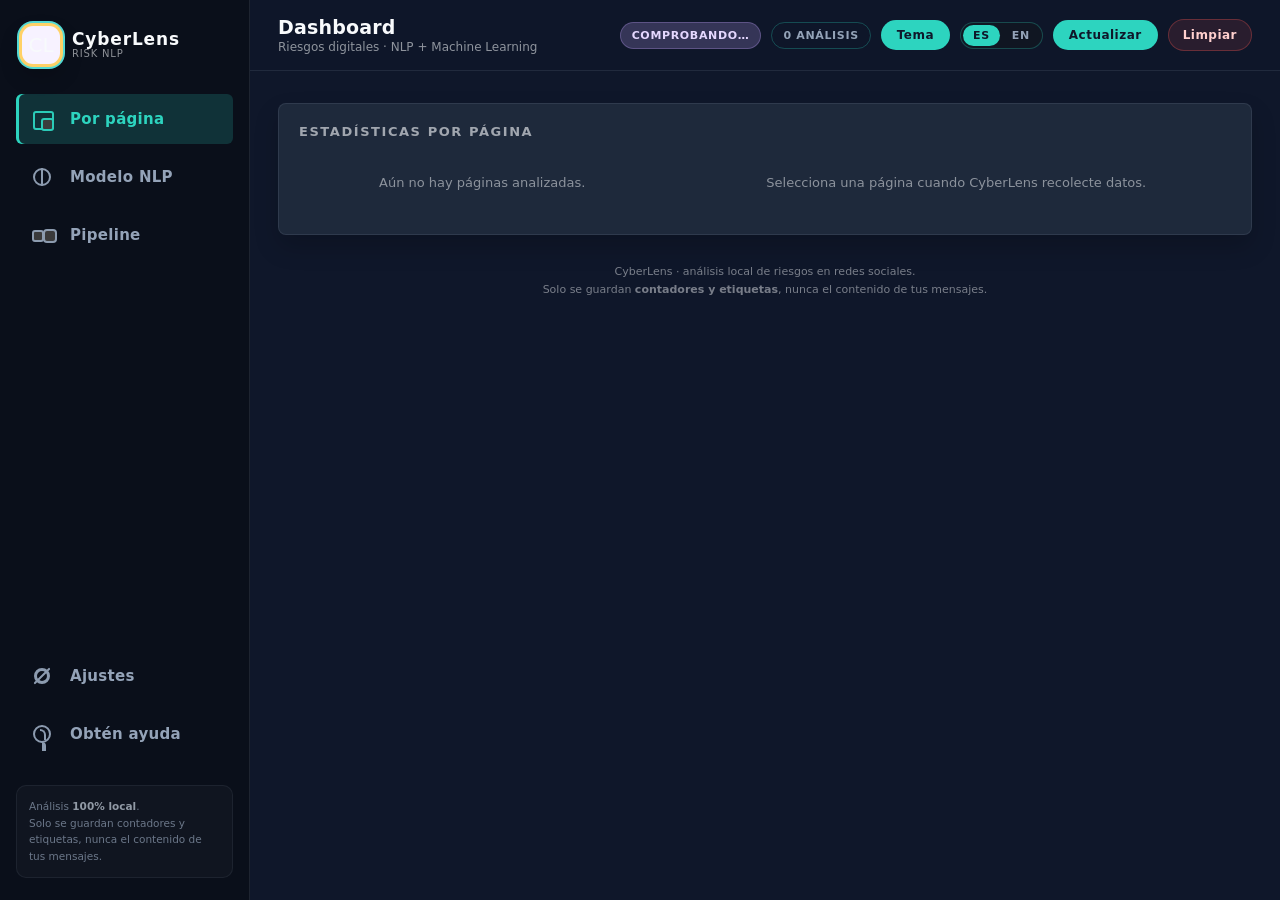
==== commit 12c0a596: "Mejoras en la extension y el chatbot" ====
--- a/extension/dashboard.html
+++ b/extension/dashboard.html
@@ -1,22 +1,13 @@
 ﻿<!DOCTYPE html>
-<html lang="es">
+<html lang="es" data-theme="dark">
 <head>
   <meta charset="UTF-8" />
   <title>CyberLens · Dashboard</title>
+  <link rel="stylesheet" href="themes.css" />
   <style>
     * { box-sizing: border-box; margin: 0; padding: 0; }
     html, body { min-height: 100%; }
     :root {
-      --bg:        #2f2f2f;
-      --bg-2:      #383838;
-      --panel:     #4b4b4b;
-      --panel-2:   #3f3f43;
-      --border:    rgba(255,255,255,0.10);
-      --border-2:  rgba(196,162,255,0.24);
-      --text:      #f0edf4;
-      --muted:     #b7b0bf;
-      --accent:    #c4a2ff;
-      --accent-2:  #52d8d4;
       --sidebar-w: 250px;
     }
     body {
@@ -35,7 +26,7 @@
 
     /* ── Sidebar ───────────────────────────────────────────────────── */
     .sidebar {
-      background: #3d3d3d;
+      background: var(--sidebar-bg);
       border-right: 1px solid var(--border);
       padding: 22px 16px;
       display: flex;
@@ -149,7 +140,7 @@
     }
     .nav a:hover { background: rgba(255,255,255,0.04); color: var(--text); }
     .nav a.active {
-      background: rgba(196,162,255,0.20);
+      background: color-mix(in srgb, var(--accent) 18%, transparent);
       color: var(--accent);
       box-shadow: inset 3px 0 0 var(--accent);
     }
@@ -193,7 +184,7 @@
       justify-content: space-between;
       gap: 16px;
       padding: 16px 28px;
-      background: rgba(47,47,47,0.92);
+      background: var(--header-bg);
       backdrop-filter: blur(10px);
       border-bottom: 1px solid var(--border);
     }
@@ -233,9 +224,9 @@
     .pill.paused  { background: #78350f; color: #fde68a; border-color: #78350f; }
 
     button.refresh {
-      background: #c4a2ff;
+      background: var(--accent);
       border: none;
-      color: #21172f;
+      color: var(--accent-text);
       font-size: 12px;
       font-weight: 700;
       padding: 8px 16px;
@@ -279,8 +270,8 @@
       font-family: inherit;
     }
     .lang-toggle button.active {
-      background: #c4a2ff;
-      color: #21172f;
+      background: var(--accent);
+      color: var(--accent-text);
     }
 
     /* ── Grid de tarjetas ──────────────────────────────────────────── */
@@ -341,7 +332,7 @@
     }
     .kpi.kpi--risky::before  { background: #ef5350; }
     .kpi.kpi--safe::before   { background: #52d8d4; }
-    .kpi.kpi--conf::before   { background: #c4a2ff; }
+    .kpi.kpi--conf::before   { background: var(--accent); }
     .kpi.kpi--dom::before    { background: #ffb86b; }
     .kpi .k-label {
       font-size: 12px;
@@ -426,7 +417,7 @@
       background: rgba(255,255,255,0.06); border-radius: 999px; overflow: hidden;
     }
     .conf-bar__fill {
-      height: 100%; background: #c4a2ff;
+      height: 100%; background: var(--accent);
       border-radius: 999px; transition: width 0.5s cubic-bezier(0.22,1,0.36,1);
     }
     .conf-hint { font-size: 11px; opacity: 0.55; margin-top: 10px; line-height: 1.5; }
@@ -456,14 +447,14 @@
     }
     .chip .dot { width: 8px; height: 8px; border-radius: 50%; }
     .chip .when { font-size: 10px; opacity: 0.6; font-weight: 500; margin-left: 2px; }
-    .chip.seguro      { background: rgba(32,201,168,0.14);  color: #c7fff2; border-color: rgba(32,201,168,0.32); }
-    .chip.phishing    { background: rgba(239,83,80,0.14);  color: #ffd0ce; border-color: rgba(239,83,80,0.32); }
-    .chip.toxicidad   { background: rgba(196,162,255,0.16); color: #eadfff; border-color: rgba(196,162,255,0.34); }
-    .chip.oversharing { background: rgba(255,184,107,0.14); color: #ffe3bf; border-color: rgba(255,184,107,0.32); }
-    .chip.seguro      .dot { background: #20c9a8; }
-    .chip.phishing    .dot { background: #ef5350; }
-    .chip.toxicidad   .dot { background: #c4a2ff; }
-    .chip.oversharing .dot { background: #ffb86b; }
+    .chip.seguro      { background: color-mix(in srgb, var(--chip-safe) 16%, transparent);  color: var(--text); border-color: color-mix(in srgb, var(--chip-safe) 34%, transparent); }
+    .chip.phishing    { background: color-mix(in srgb, var(--chip-risk) 16%, transparent);  color: var(--text); border-color: color-mix(in srgb, var(--chip-risk) 34%, transparent); }
+    .chip.toxicidad   { background: color-mix(in srgb, var(--chip-toxic) 16%, transparent); color: var(--text); border-color: color-mix(in srgb, var(--chip-toxic) 34%, transparent); }
+    .chip.oversharing { background: color-mix(in srgb, var(--chip-over) 16%, transparent); color: var(--text); border-color: color-mix(in srgb, var(--chip-over) 34%, transparent); }
+    .chip.seguro      .dot { background: var(--chip-safe); }
+    .chip.phishing    .dot { background: var(--chip-risk); }
+    .chip.toxicidad   .dot { background: var(--chip-toxic); }
+    .chip.oversharing .dot { background: var(--chip-over); }
 
     .empty-card { text-align: center; padding: 24px; opacity: 0.5; font-size: 13px; }
 
@@ -582,8 +573,8 @@
     .pipe-step__num {
       display: inline-flex; align-items: center; justify-content: center;
       width: 22px; height: 22px; border-radius: 50%;
-      background: #c4a2ff;
-      color: #21172f; font-size: 11px; font-weight: 800; margin-bottom: 8px;
+      background: var(--accent);
+      color: var(--accent-text); font-size: 11px; font-weight: 800; margin-bottom: 8px;
     }
     .pipe-step__title {
       font-size: 12px; font-weight: 700; color: var(--text);
@@ -810,7 +801,7 @@
         padding: 0 10px;
         border-right: 0;
         border-top: 1px solid var(--border);
-        background: #3d3d3d;
+        background: var(--sidebar-bg);
         display: grid;
         grid-template-columns: repeat(5, 1fr);
         align-items: center;
@@ -1007,6 +998,7 @@
         <div class="actions">
           <span id="statusPill" class="pill waiting" data-i18n="pill.checking">Comprobando…</span>
           <span class="pill" id="totalPill">0 análisis</span>
+          <button type="button" id="btnTheme" class="refresh" title="Cambiar tema">Tema</button>
           <span class="lang-toggle" data-i18n-attr="title:lang.toggle.title">
             <button type="button" data-lang-btn="es" data-i18n="lang.es">ES</button>
             <button type="button" data-lang-btn="en" data-i18n="lang.en">EN</button>
@@ -1267,6 +1259,11 @@
                   </span>
                 </div>
               </article>
+              <article class="settings-card" style="grid-column: 1 / -1;">
+                <h3>Tema de color</h3>
+                <p>Los mismos temas que el chatbot de demostración. El cambio se guarda automáticamente.</p>
+                <div class="theme-grid" id="themeGrid" style="margin-top:14px;"></div>
+              </article>
               <article class="settings-card">
                 <h3>Servidor local</h3>
                 <p>Para analizar contenido debes tener la API activa en <strong>localhost:8000</strong>.</p>
--- a/extension/themes.css
+++ b/extension/themes.css
@@ -0,0 +1,165 @@
+/* Temas CyberLens — misma paleta que el chatbot de demostración */
+
+:root,
+[data-theme="dark"] {
+  --bg:        #0f172a;
+  --bg-2:      #1e293b;
+  --panel:     #1e293b;
+  --panel-2:   #152a40;
+  --sidebar-bg:#0a0f1a;
+  --border:    rgba(148, 163, 184, 0.14);
+  --border-2:  rgba(45, 212, 191, 0.28);
+  --text:      #f8fafc;
+  --muted:     #94a3b8;
+  --accent:    #2dd4bf;
+  --accent-2:  #0ea5e9;
+  --accent-text:#0f172a;
+  --header-bg: rgba(15, 23, 42, 0.92);
+  --chip-safe: #20c9a8;
+  --chip-risk: #ef5350;
+  --chip-toxic:#a78bfa;
+  --chip-over: #fbbf24;
+}
+
+[data-theme="light"] {
+  --bg:        #e5ddd5;
+  --bg-2:      #f3f4f6;
+  --panel:     #ffffff;
+  --panel-2:   #f9fafb;
+  --sidebar-bg:#d4ccc4;
+  --border:    rgba(0, 0, 0, 0.08);
+  --border-2:  rgba(5, 150, 105, 0.22);
+  --text:      #111827;
+  --muted:     #6b7280;
+  --accent:    #059669;
+  --accent-2:  #0d9488;
+  --accent-text:#ffffff;
+  --header-bg: rgba(255, 255, 255, 0.94);
+  --chip-safe: #059669;
+  --chip-risk: #dc2626;
+  --chip-toxic:#7c3aed;
+  --chip-over: #d97706;
+}
+
+[data-theme="rose"] {
+  --bg:        #2a1220;
+  --bg-2:      #3d1f30;
+  --panel:     #3d1f30;
+  --panel-2:   #4a2840;
+  --sidebar-bg:#1a0a12;
+  --border:    rgba(251, 113, 133, 0.2);
+  --border-2:  rgba(244, 114, 182, 0.32);
+  --text:      #fdf2f8;
+  --muted:     #f9a8d4;
+  --accent:    #f472b6;
+  --accent-2:  #ec4899;
+  --accent-text:#2a1220;
+  --header-bg: rgba(42, 18, 32, 0.92);
+  --chip-safe: #34d399;
+  --chip-risk: #fb7185;
+  --chip-toxic:#e879f9;
+  --chip-over: #fbbf24;
+}
+
+[data-theme="ocean"] {
+  --bg:        #0c1929;
+  --bg-2:      #152a40;
+  --panel:     #152a40;
+  --panel-2:   #1a3350;
+  --sidebar-bg:#061018;
+  --border:    rgba(56, 189, 248, 0.18);
+  --border-2:  rgba(56, 189, 248, 0.3);
+  --text:      #f0f9ff;
+  --muted:     #7dd3fc;
+  --accent:    #38bdf8;
+  --accent-2:  #0ea5e9;
+  --accent-text:#061018;
+  --header-bg: rgba(12, 25, 41, 0.92);
+  --chip-safe: #22d3ee;
+  --chip-risk: #f87171;
+  --chip-toxic:#818cf8;
+  --chip-over: #fbbf24;
+}
+
+[data-theme="lavender"] {
+  --bg:        #1a1530;
+  --bg-2:      #2a2348;
+  --panel:     #2a2348;
+  --panel-2:   #342c58;
+  --sidebar-bg:#120f1f;
+  --border:    rgba(167, 139, 250, 0.2);
+  --border-2:  rgba(167, 139, 250, 0.32);
+  --text:      #f5f3ff;
+  --muted:     #c4b5fd;
+  --accent:    #a78bfa;
+  --accent-2:  #8b5cf6;
+  --accent-text:#1a1530;
+  --header-bg: rgba(26, 21, 48, 0.92);
+  --chip-safe: #34d399;
+  --chip-risk: #f472b6;
+  --chip-toxic:#c4b5fd;
+  --chip-over: #fbbf24;
+}
+
+[data-theme="sunset"] {
+  --bg:        #261508;
+  --bg-2:      #3d2818;
+  --panel:     #3d2818;
+  --panel-2:   #4a3220;
+  --sidebar-bg:#1a1008;
+  --border:    rgba(251, 146, 60, 0.22);
+  --border-2:  rgba(249, 115, 22, 0.32);
+  --text:      #fff7ed;
+  --muted:     #fdba74;
+  --accent:    #fb923c;
+  --accent-2:  #f97316;
+  --accent-text:#261508;
+  --header-bg: rgba(38, 21, 8, 0.92);
+  --chip-safe: #4ade80;
+  --chip-risk: #ef4444;
+  --chip-toxic:#c084fc;
+  --chip-over: #fbbf24;
+}
+
+/* Selector de temas (dashboard) */
+.theme-grid {
+  display: grid;
+  grid-template-columns: repeat(3, minmax(0, 1fr));
+  gap: 10px;
+}
+
+.theme-card {
+  border: 1px solid var(--border);
+  border-radius: 10px;
+  padding: 10px;
+  background: var(--panel-2);
+  cursor: pointer;
+  text-align: left;
+  font-family: inherit;
+  color: var(--text);
+  transition: transform 0.15s ease, border-color 0.15s ease;
+}
+
+.theme-card:hover { transform: scale(1.02); }
+
+.theme-card--active {
+  border-color: var(--accent);
+  box-shadow: 0 0 0 1px var(--accent);
+}
+
+.theme-card__preview {
+  display: flex;
+  gap: 6px;
+  margin-bottom: 8px;
+}
+
+.theme-card__bubble {
+  width: 22px;
+  height: 14px;
+  border-radius: 4px;
+}
+
+.theme-card__label {
+  font-size: 11px;
+  font-weight: 700;
+}
